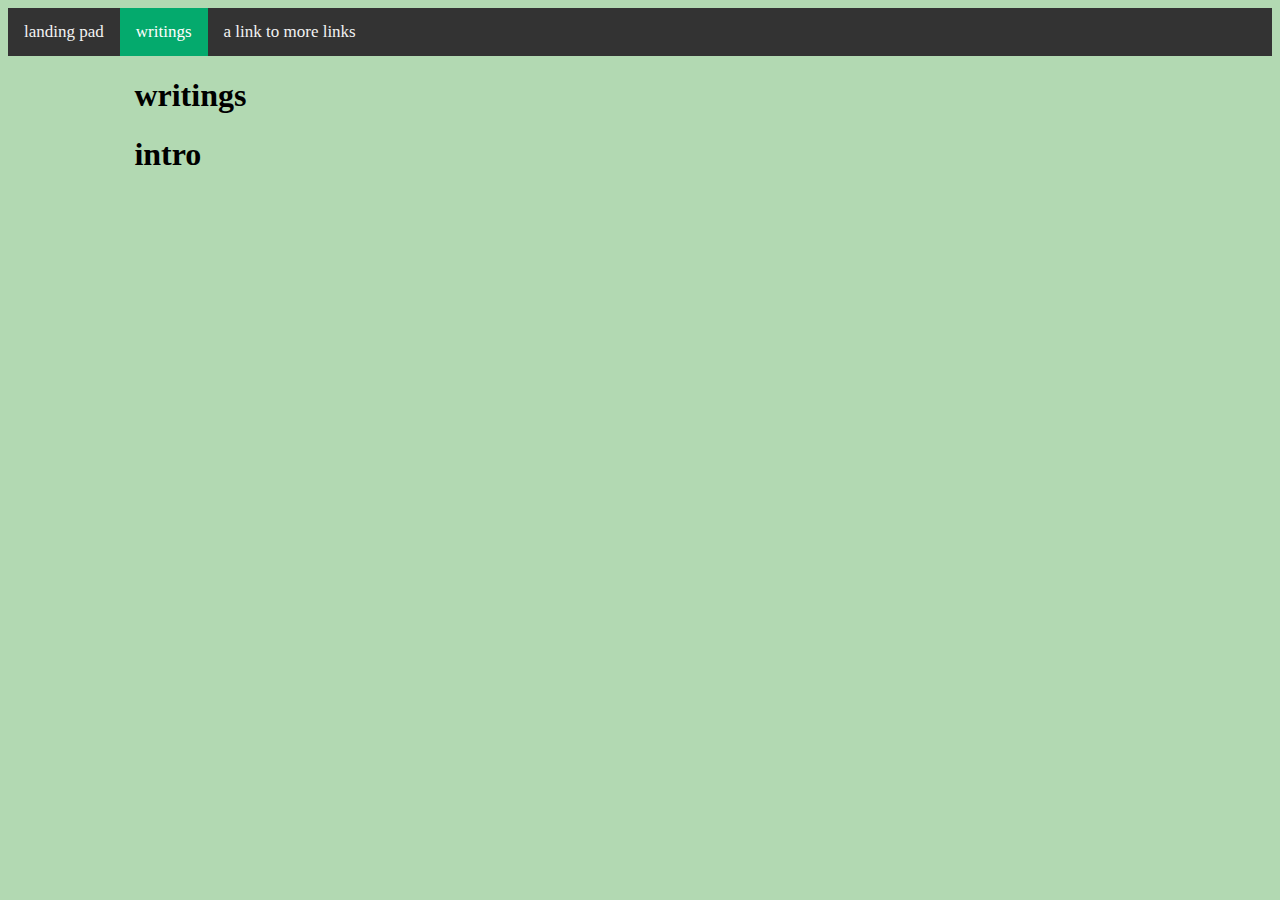
==== blog.html @ 0f9628c7 "add blog and links apges" ====
<link rel="stylesheet" href="index.css"/>
<div class="topnav">
  <a href="index.html">landing pad</a>
  <a class="active" href="blog.html">writings</a>
  <a href="links.html">a link to more links</a>
</div>
<body>
<div>

<h1> writings </h1>

<h1> intro </h1>

</div>
</body>
---- index.css ----
p { margin-left: 20%; }
h1 { margin-left: 10%; }
body {background-color: rgba(0,128,0,0.3);}

/* Add a black background color to the top navigation */
.topnav {
  background-color: #333;
  overflow: hidden;
}

/* Style the links inside the navigation bar */
.topnav a {
  float: left;
  color: #f2f2f2;
  text-align: center;
  padding: 14px 16px;
  text-decoration: none;
  font-size: 17px;
}

/* Change the color of links on hover */
.topnav a:hover {
  background-color: #ddd;
  color: black;
}

/* Add a color to the active/current link */
.topnav a.active {
  background-color: #04AA6D;
  color: white;
}
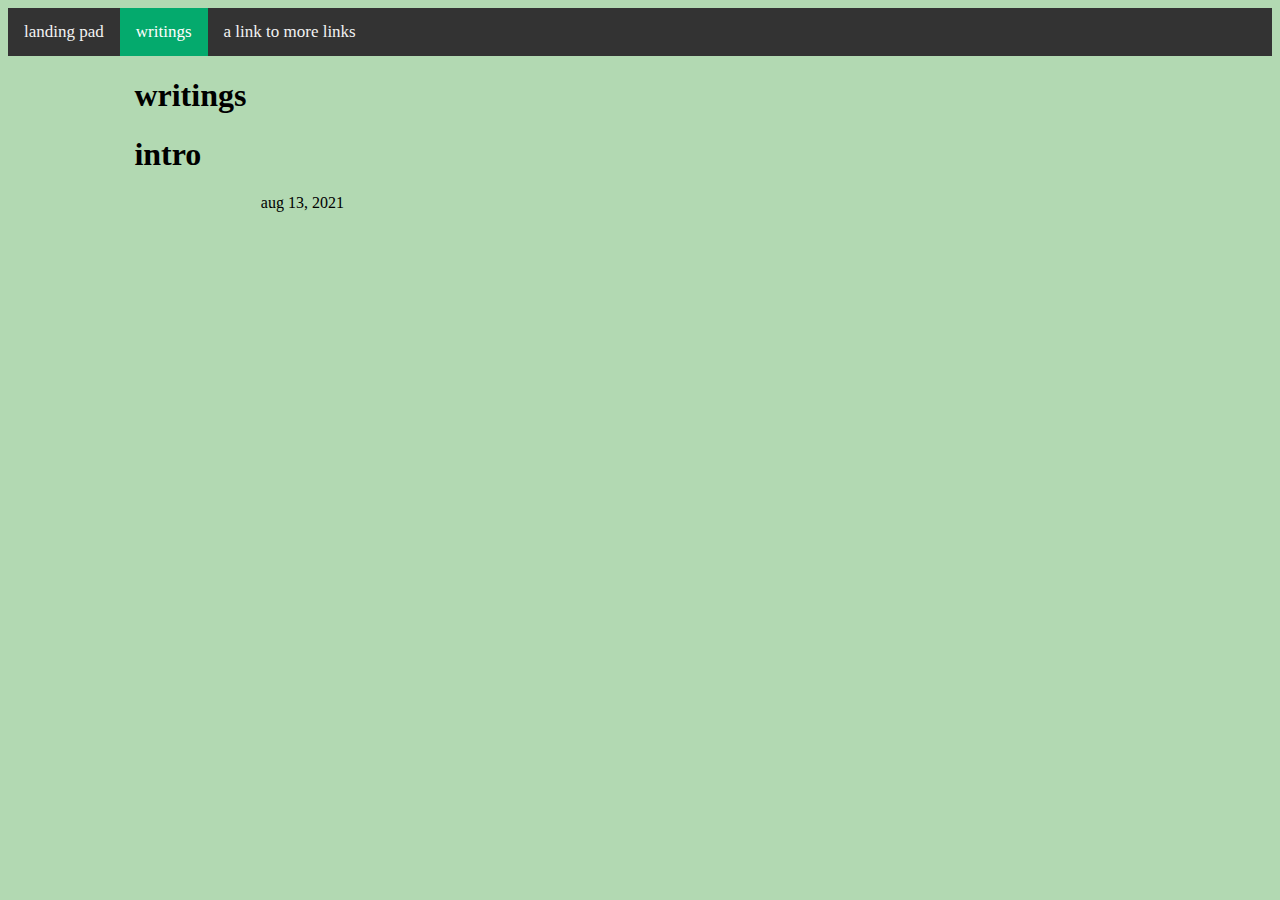
==== commit 66e85ee8: "update content" ====
--- a/blog.html
+++ b/blog.html
@@ -10,6 +10,7 @@
 <h1> writings </h1>
 
 <h1> intro </h1>
-
+<p> aug 13, 2021 </p>
+<embed src = "blog/intro-aug-13-2021" height=500 width=500>
 </div>
 </body>
--- a/index.css
+++ b/index.css
@@ -1,6 +1,8 @@
 p { margin-left: 20%; }
 h1 { margin-left: 10%; }
 body {background-color: rgba(0,128,0,0.3);}
+embed { margin-left: 20%; }
+
 
 /* Add a black background color to the top navigation */
 .topnav {
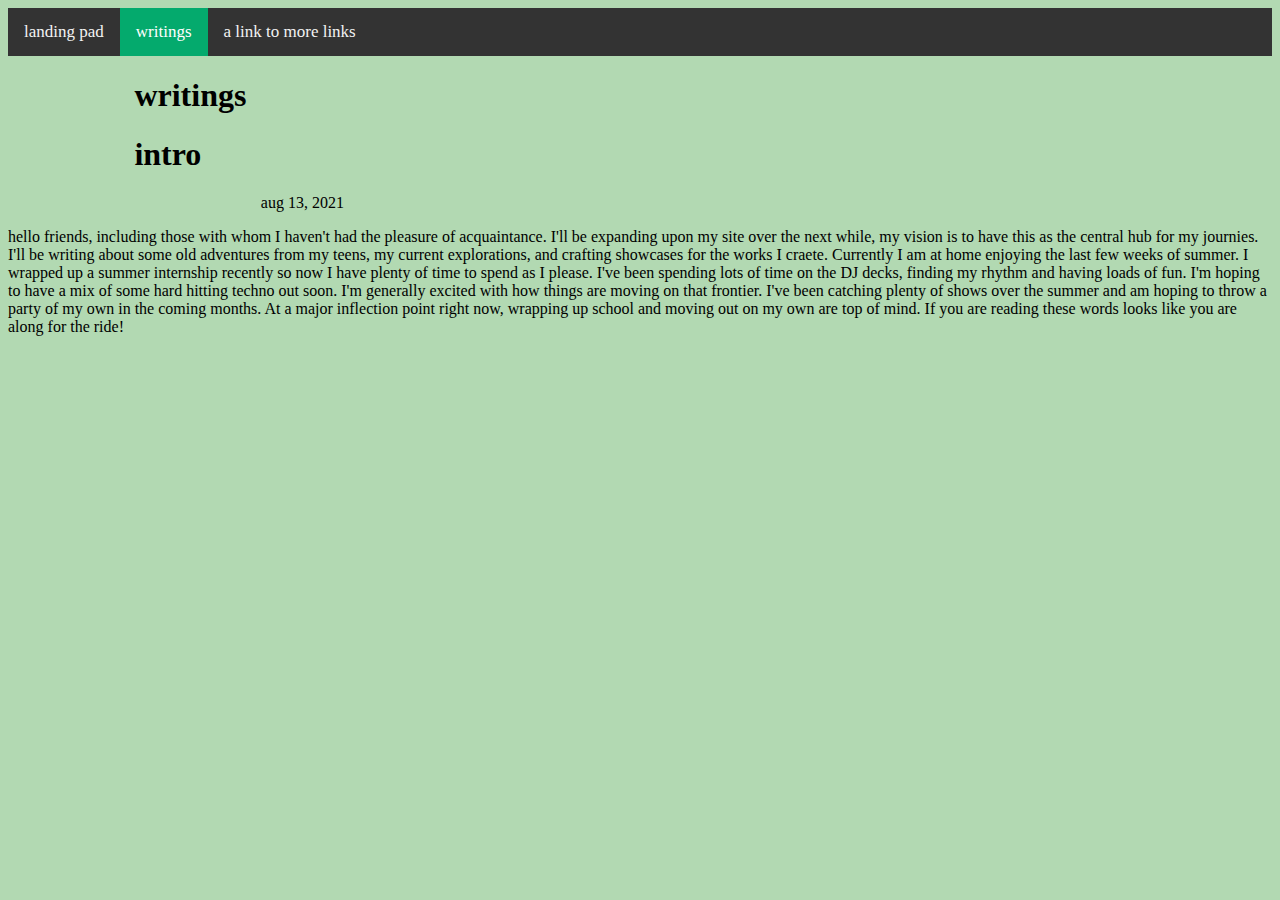
==== commit a904dfc6: "now reading blog posts from file, need to fix formatting" ====
--- a/blog.html
+++ b/blog.html
@@ -11,6 +11,10 @@
 
 <h1> intro </h1>
 <p> aug 13, 2021 </p>
-<embed src = "blog/intro-aug-13-2021" height=500 width=500>
+
+<script src="blog/intro-aug-13-2021"></script>
+<script>
+  document.write(text);
+</script>
 </div>
 </body>
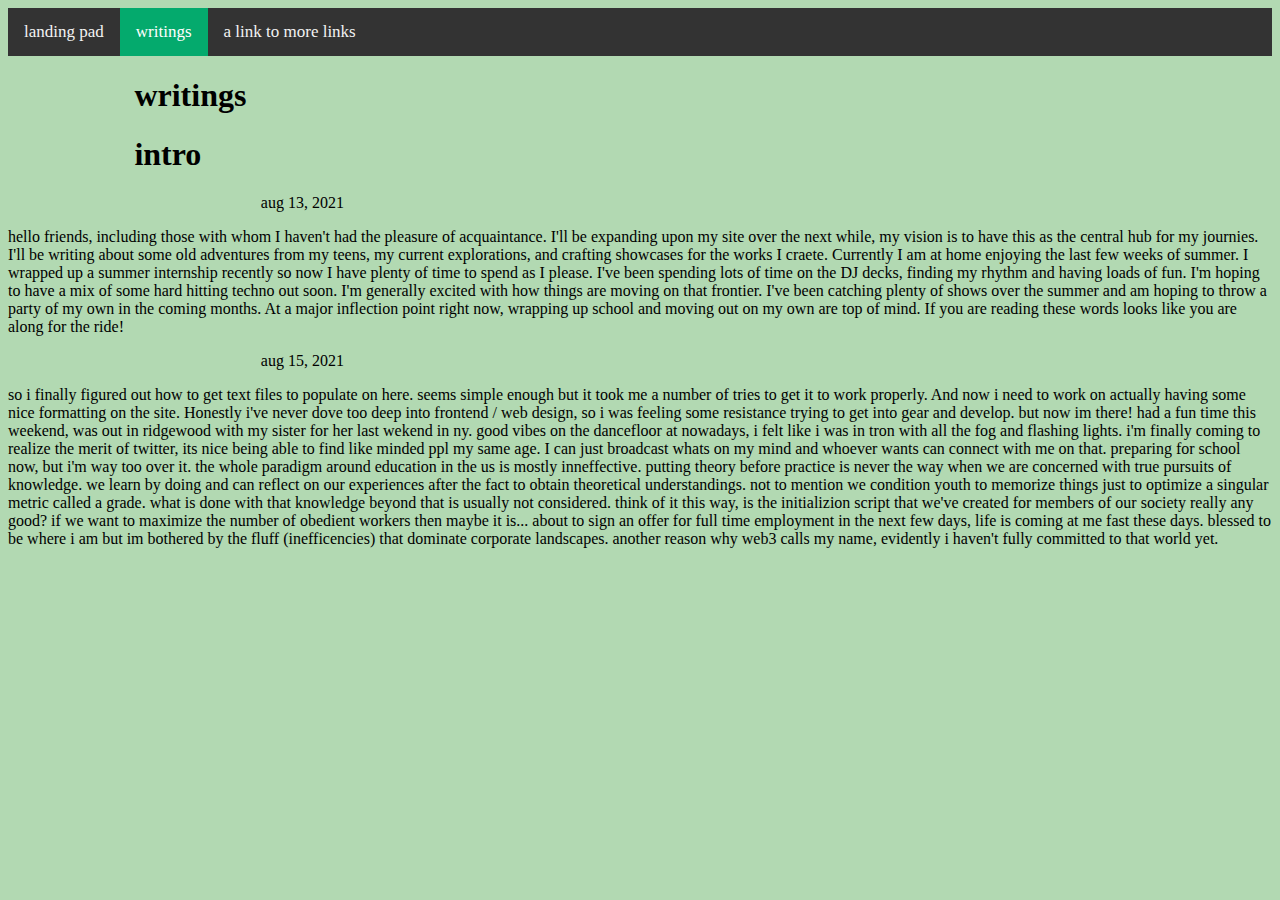
==== commit 5374dc35: "added entry, need better updating protocol" ====
--- a/blog.html
+++ b/blog.html
@@ -10,11 +10,17 @@
 <h1> writings </h1>
 
 <h1> intro </h1>
+
 <p> aug 13, 2021 </p>
-
 <script src="blog/intro-aug-13-2021"></script>
 <script>
-  document.write(text);
+  document.write(aug13_21);
+</script>
+
+<p> aug 15, 2021 </p>
+<script src="blog/aug-15-2021"></script>
+<script>
+  document.write(aug15_21);
 </script>
 </div>
 </body>
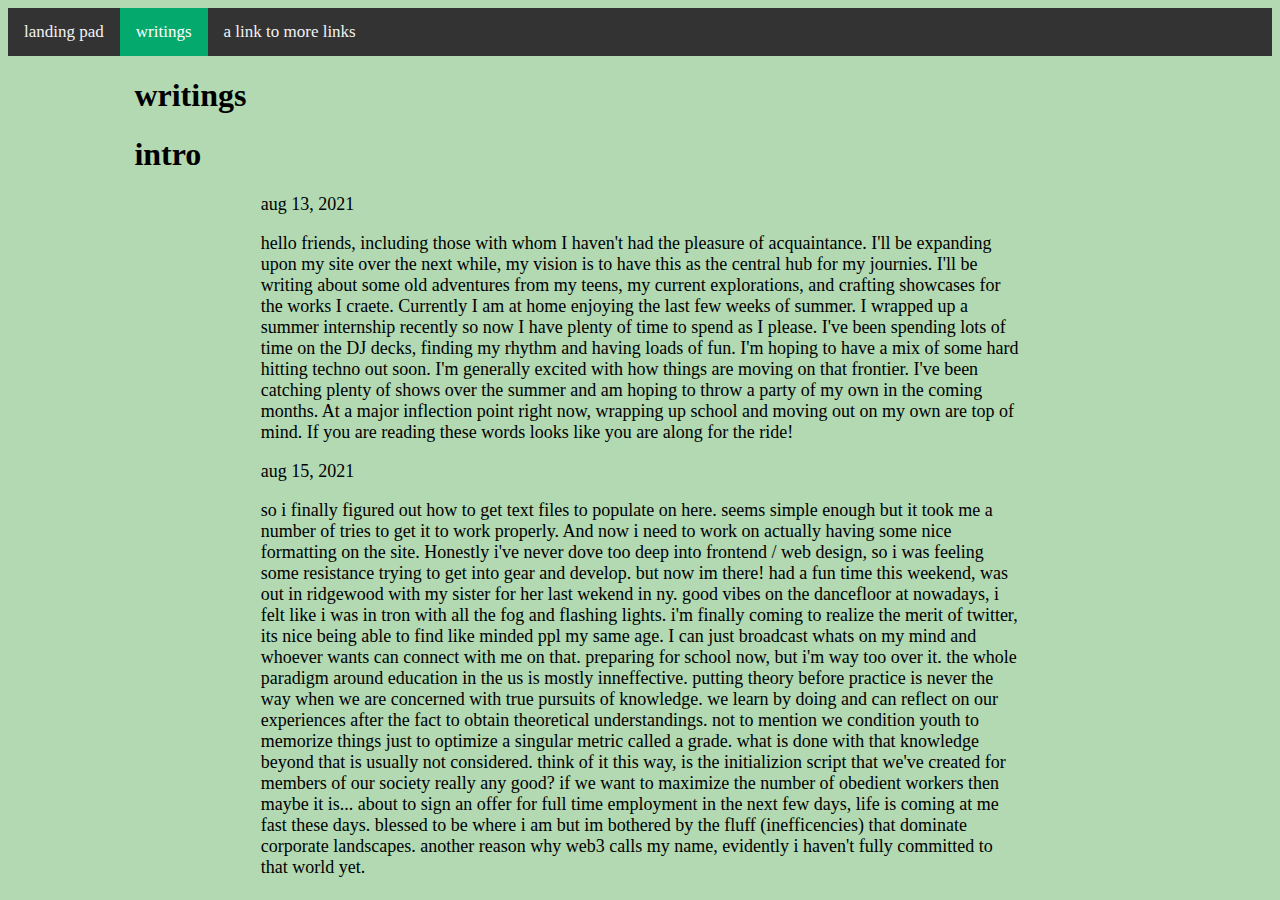
==== commit adec9ab4: "i am css noob" ====
--- a/blog.html
+++ b/blog.html
@@ -13,14 +13,18 @@
 
 <p> aug 13, 2021 </p>
 <script src="blog/intro-aug-13-2021"></script>
+<p>
 <script>
   document.write(aug13_21);
 </script>
+</p>
 
 <p> aug 15, 2021 </p>
 <script src="blog/aug-15-2021"></script>
+<p>
 <script>
   document.write(aug15_21);
 </script>
+</p>
 </div>
 </body>
--- a/index.css
+++ b/index.css
@@ -1,4 +1,4 @@
-p { margin-left: 20%; }
+p { margin-left: 20%; margin-right: 20%; font-size: 18px}
 h1 { margin-left: 10%; }
 body {background-color: rgba(0,128,0,0.3);}
 embed { margin-left: 20%; }
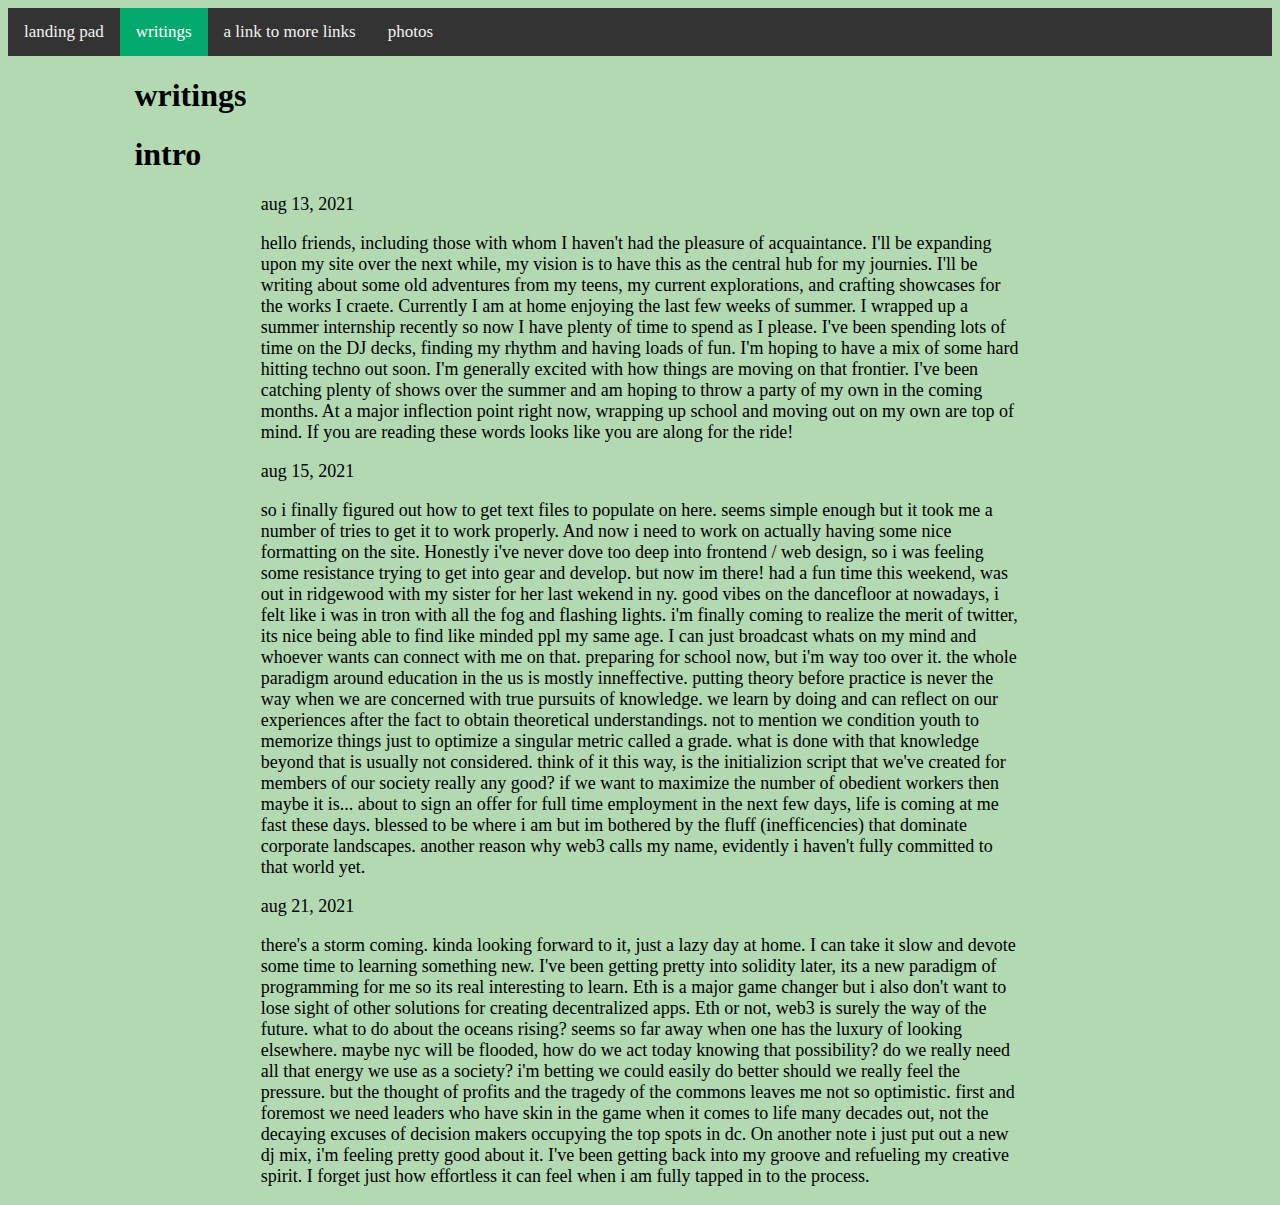
==== commit 82305315: "add post and photos" ====
--- a/blog.html
+++ b/blog.html
@@ -3,6 +3,7 @@
   <a href="index.html">landing pad</a>
   <a class="active" href="blog.html">writings</a>
   <a href="links.html">a link to more links</a>
+  <a href="photos.html"> photos </a>
 </div>
 <body>
 <div>
@@ -26,5 +27,13 @@
   document.write(aug15_21);
 </script>
 </p>
+
+<p> aug 21, 2021 </p>
+<script src="blog/aug-21-2021"></script>
+<p>
+<script>
+  document.write(aug21_21);
+</script>
+</p>
 </div>
 </body>
--- a/index.css
+++ b/index.css
@@ -2,8 +2,7 @@
 h1 { margin-left: 10%; }
 body {background-color: rgba(0,128,0,0.3);}
 embed { margin-left: 20%; }
-
-
+img { margin-left: 20%; margin-right: 20%; margin-top: 1%; max-width:50%;max-height:50%;}
 /* Add a black background color to the top navigation */
 .topnav {
   background-color: #333;
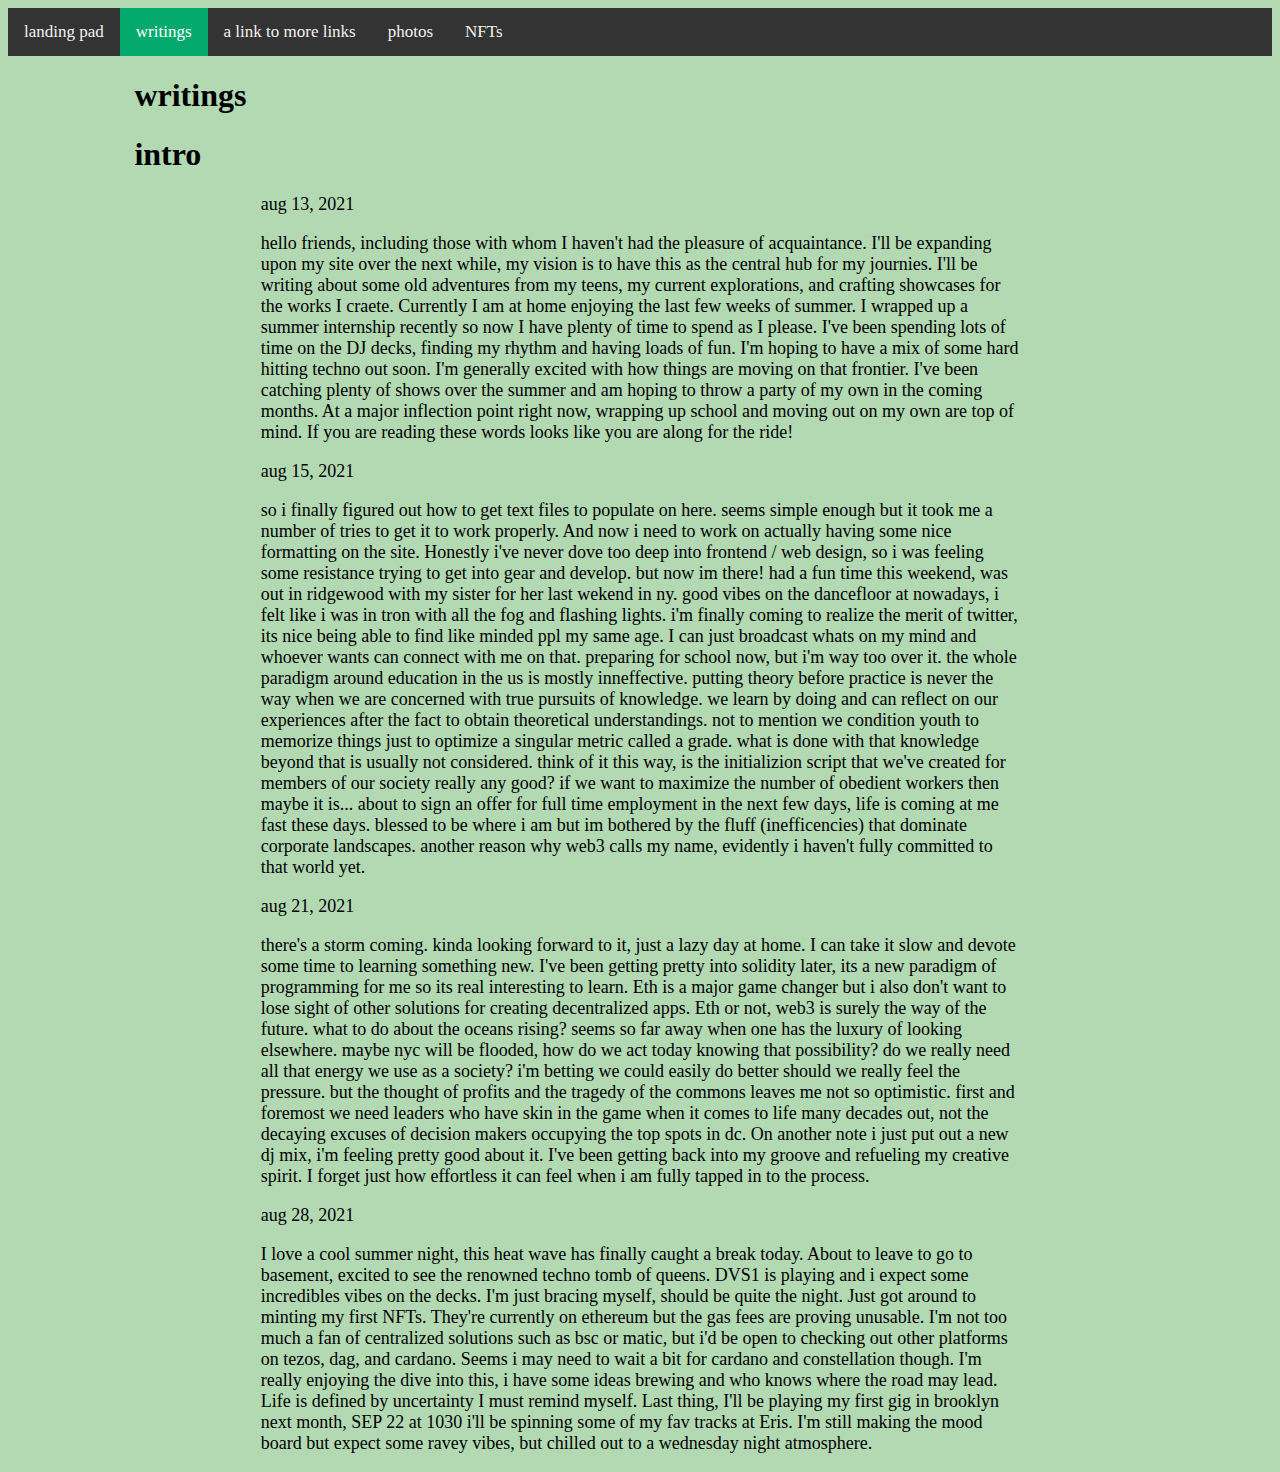
==== commit 55cb8ac5: "added nft page and blog post" ====
--- a/blog.html
+++ b/blog.html
@@ -4,6 +4,7 @@
   <a class="active" href="blog.html">writings</a>
   <a href="links.html">a link to more links</a>
   <a href="photos.html"> photos </a>
+  <a href="nft.html"> NFTs </a>
 </div>
 <body>
 <div>
@@ -35,5 +36,13 @@
   document.write(aug21_21);
 </script>
 </p>
+
+<p> aug 28, 2021 </p>
+<script src="blog/aug-28-2021"></script>
+<p>
+<script>
+  document.write(aug28_21);
+</script>
+</p>
 </div>
 </body>
--- a/index.css
+++ b/index.css
@@ -3,6 +3,8 @@
 body {background-color: rgba(0,128,0,0.3);}
 embed { margin-left: 20%; }
 img { margin-left: 20%; margin-right: 20%; margin-top: 1%; max-width:50%;max-height:50%;}
+iframe { margin-left: 20%; margin-right: 20%; margin-top: 1%; max-width:50%;max-height:50%;}
+
 /* Add a black background color to the top navigation */
 .topnav {
   background-color: #333;
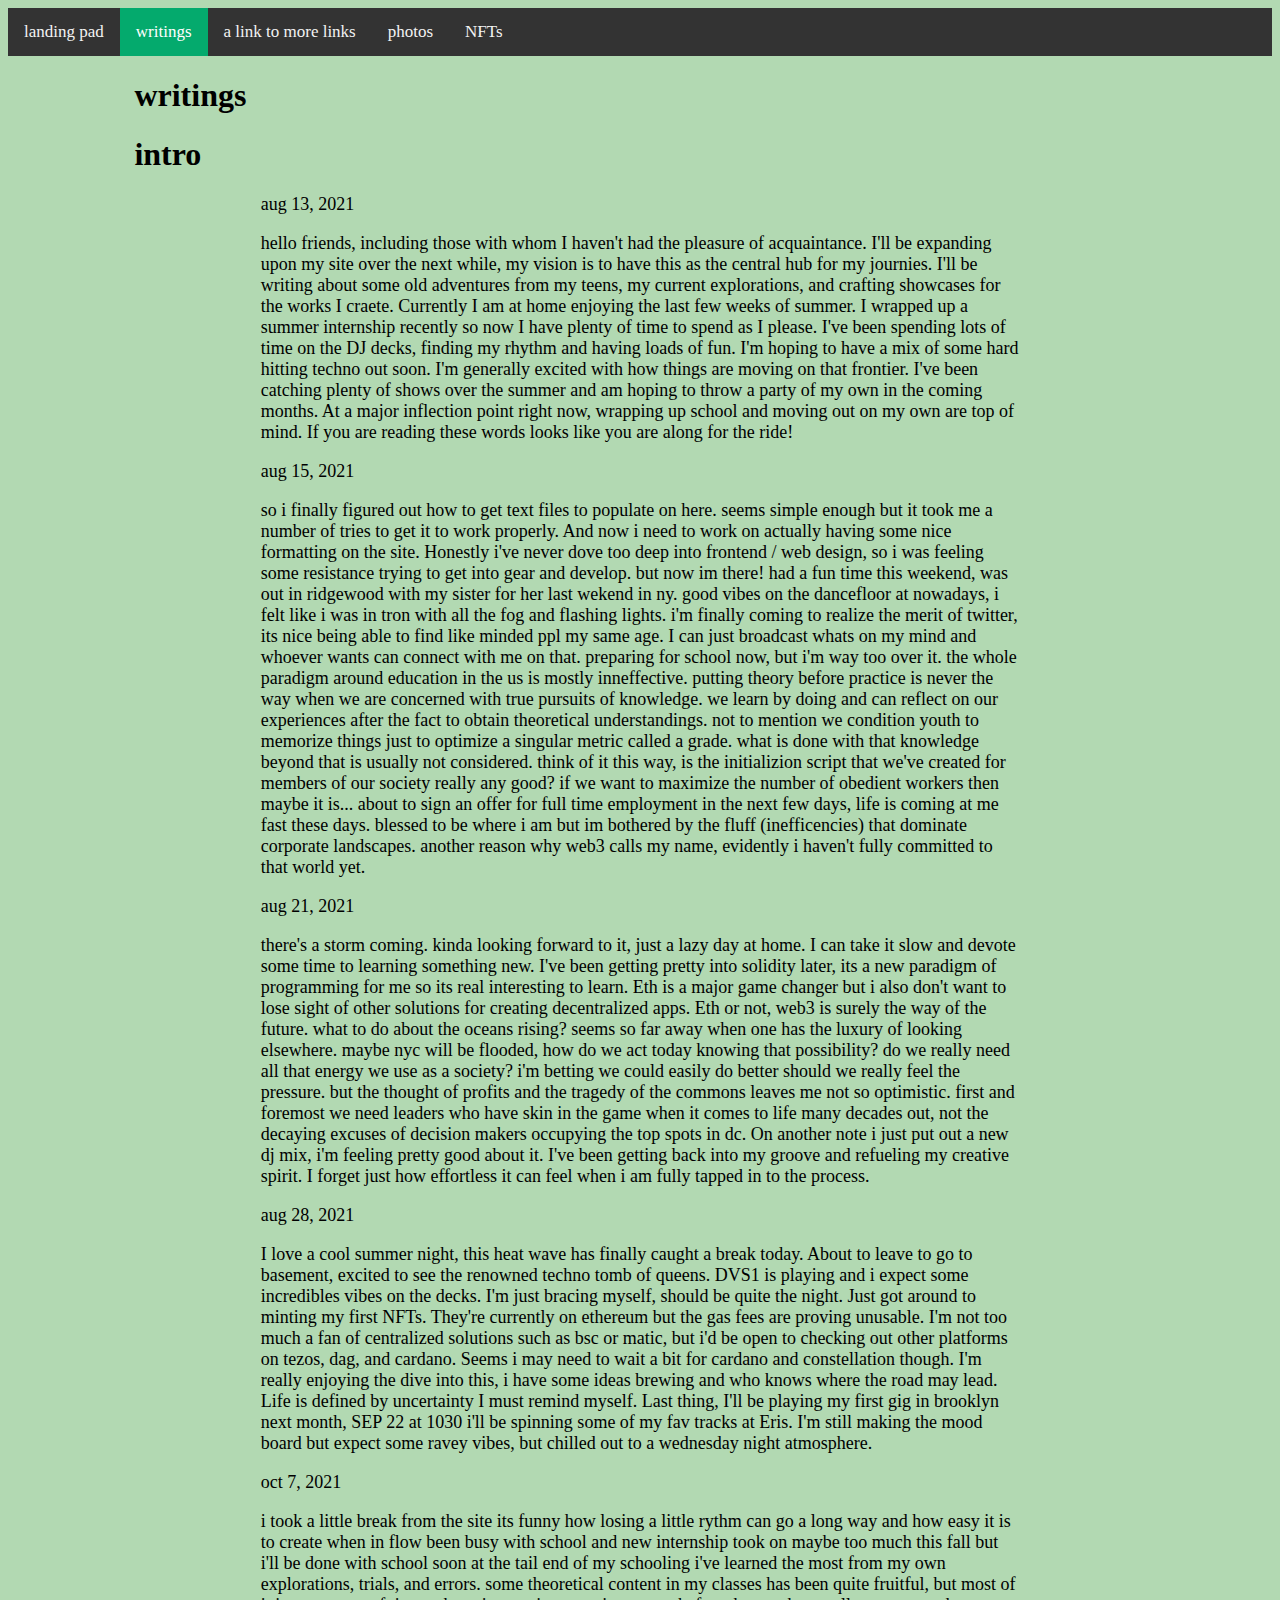
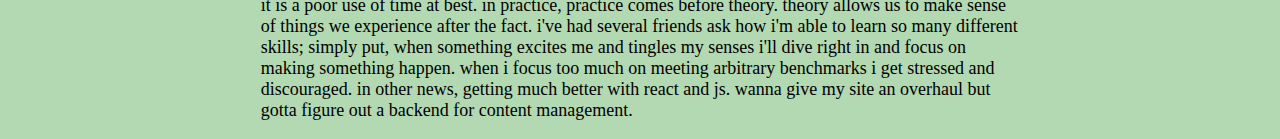
==== commit b6736dce: "add post" ====
--- a/blog.html
+++ b/blog.html
@@ -44,5 +44,15 @@
   document.write(aug28_21);
 </script>
 </p>
+
+<p> oct 7, 2021 </p>
+<script src="blog/oct-7-2021"></script>
+<p>
+<script>
+  document.write(oct7_21);
+</script>
+</p>
+
+
 </div>
 </body>
